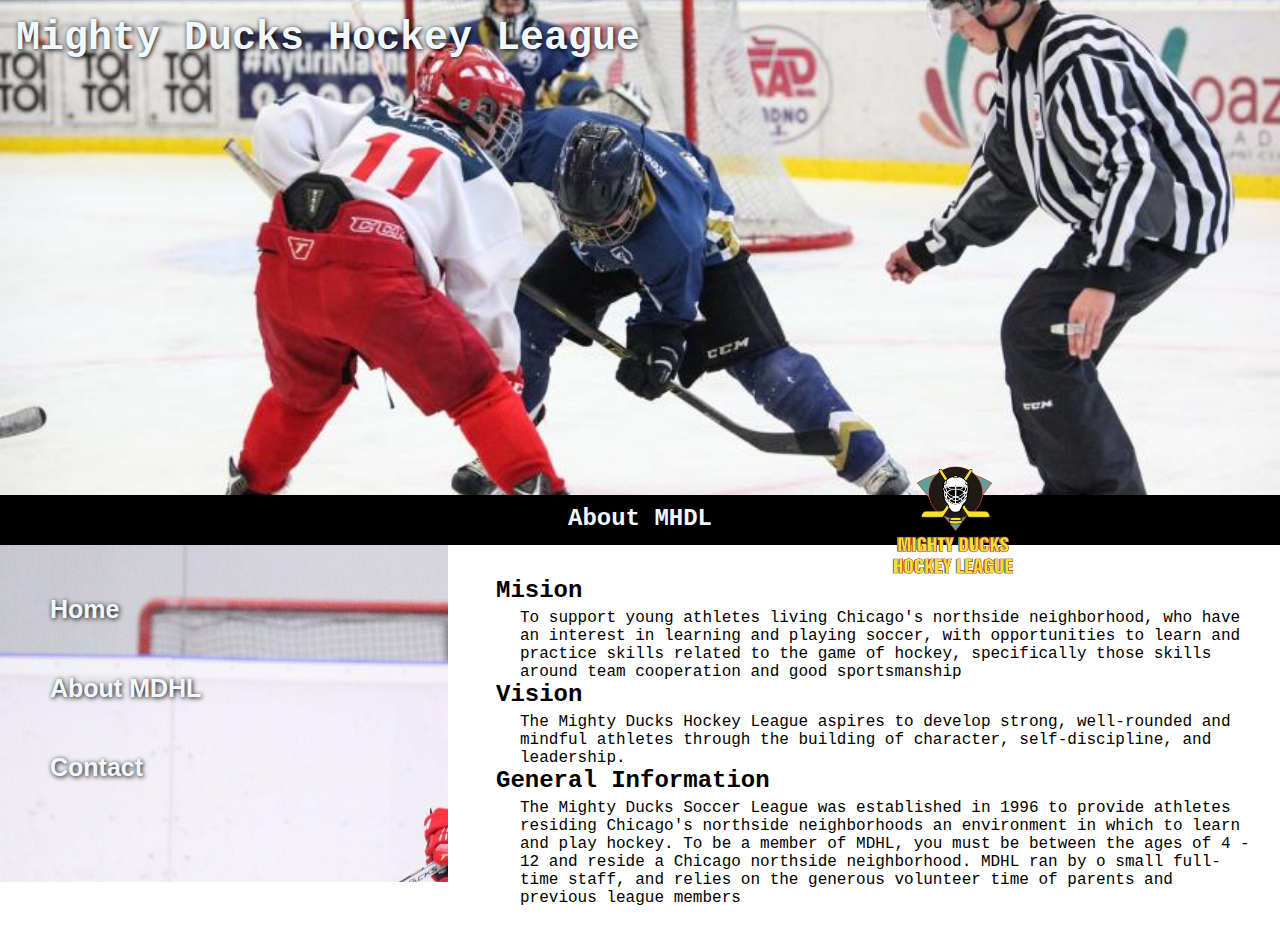
==== about.html @ 31602068 "Task 2 incorporación de estilo css" ====
<!DOCTYPE html>
<html lang="en">
  <head>
    <meta charset="UTF-8" />
    <meta http-equiv="X-UA-Compatible" content="IE=edge" />
    <meta name="viewport" content="width=device-width, initial-scale=1.0" />
    <title>Mighty Ducks Hockey League</title>
    <link rel="stylesheet" href="./style/style.css" />
  </head>
  <body>
    <header>
      <h1>Mighty Ducks Hockey League</h1>
      <img
        src="./assets/Logo_Mighty_ducks-01.png"
        alt="Logo de la liga de hockey de los mighty ducks"
        class="logo"
      />
    </header>
    <h2>About MHDL</h2>
    <nav class="nav-about">
      <a href="./index.html">Home</a>
      <a href="#">About MDHL</a>
      <a href="./contact.html">Contact</a>
    </nav>
    <main class="about-section">
      <article>
        <h2>Mision</h2>
        <p>
          To support young athletes living Chicago's northside neighborhood, who
          have an interest in learning and playing soccer, with opportunities to
          learn and practice skills related to the game of hockey, specifically
          those skills around team cooperation and good sportsmanship
        </p>
      </article>
      <article>
        <h2>Vision</h2>
        <p>
          The Mighty Ducks Hockey League aspires to develop strong, well-rounded
          and mindful athletes through the building of character,
          self-discipline, and leadership.
        </p>
      </article>
      <article>
        <h2>General Information</h2>
        <p>
          The Mighty Ducks Soccer League was established in 1996 to provide
          athletes residing Chicago's northside neighborhoods an environment in
          which to learn and play hockey. To be a member of MDHL, you must be
          between the ages of 4 - 12 and reside a Chicago northside
          neighborhood. MDHL ran by o small full-time staff, and relies on the
          generous volunteer time of parents and previous league members
        </p>
      </article>
    </main>
  </body>
</html>
---- style/style.css ----
* {
  margin: 0;
  padding: 0;
  box-sizing: border-box;
  font-family: "Courier New", Courier, monospace;
}
header {
  width: 100%;
  height: 55vh;
  background: url(../assets/design1_image1.jpg);
  background-size: cover;
  background-position:0 -150px;
  padding: 1rem;
}
header h1 {
  font-size: 40px;
  font-weight: bolder;
  color: aliceblue;
  text-shadow: black 1px 1px 5px;
}
.logo {
  height: 140px;
  width: 140px;
  position: absolute;
  top: 50vh;
  right: 20vw;
  
}

body > h2 {
  width: 100%;
  background-color: black;
  color: aliceblue;
  text-align: center;
  height: 50px;
  padding: 10px;
}

body > nav {
  padding: 50px;
  width: 35vw;
  background-repeat: no-repeat;
  background-size: cover;
  display: inline-block;
}
.nav-home {
  background: url(../assets/hockey_1.jpg);
}
.nav-about {
  background: url(../assets/hockey_2.jpg);
}
.nav-contact {
  background: url(../assets/hockey_3.jpg);
}

body > nav a {
  display: block;
  margin-bottom: 50px;
  text-decoration: none;
  font-family: "Gill Sans", "Gill Sans MT", Calibri, "Trebuchet MS", sans-serif;
  color: aliceblue;
  font-size: 25px;
  font-weight: bolder;
  text-shadow: black 1px 1px 5px;
  transition: all 1s;
}
nav a:hover {
  transform: scale(1.2);
  transition: all 1s;
}

main {
  display: inline-block;
  padding: 25px;
  width: 60vw;
}
main p {
  margin-top: 5px;
  padding-left: 1.5rem;
}

.contact-section {
  position: absolute;
  height: 200px;
}
.about-section {
  position: absolute;
  padding-top: 2rem;
  padding-left: 3rem;
  width: 65vw;
}
.home-section{
    position: absolute;
}
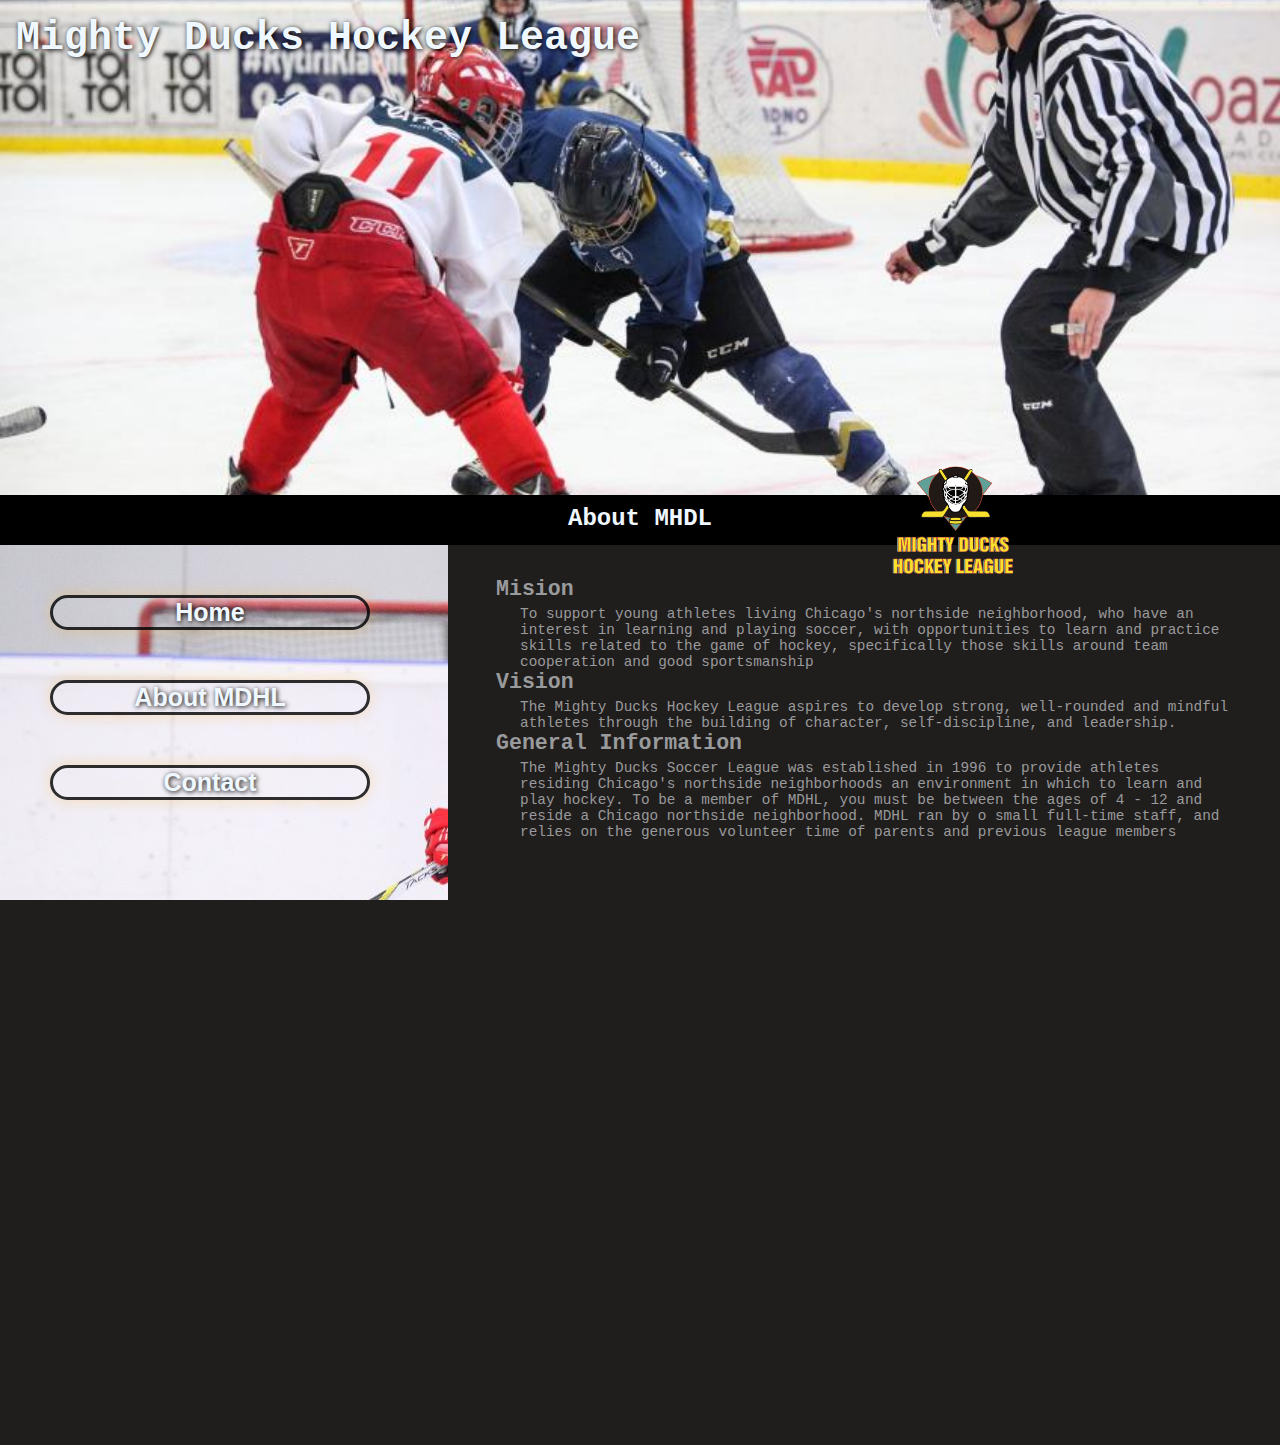
==== commit ec3f4713: "para entregar" ====
--- a/about.html
+++ b/about.html
@@ -17,40 +17,43 @@
       />
     </header>
     <h2>About MHDL</h2>
-    <nav class="nav-about">
-      <a href="./index.html">Home</a>
-      <a href="#">About MDHL</a>
-      <a href="./contact.html">Contact</a>
-    </nav>
-    <main class="about-section">
-      <article>
-        <h2>Mision</h2>
-        <p>
-          To support young athletes living Chicago's northside neighborhood, who
-          have an interest in learning and playing soccer, with opportunities to
-          learn and practice skills related to the game of hockey, specifically
-          those skills around team cooperation and good sportsmanship
-        </p>
-      </article>
-      <article>
-        <h2>Vision</h2>
-        <p>
-          The Mighty Ducks Hockey League aspires to develop strong, well-rounded
-          and mindful athletes through the building of character,
-          self-discipline, and leadership.
-        </p>
-      </article>
-      <article>
-        <h2>General Information</h2>
-        <p>
-          The Mighty Ducks Soccer League was established in 1996 to provide
-          athletes residing Chicago's northside neighborhoods an environment in
-          which to learn and play hockey. To be a member of MDHL, you must be
-          between the ages of 4 - 12 and reside a Chicago northside
-          neighborhood. MDHL ran by o small full-time staff, and relies on the
-          generous volunteer time of parents and previous league members
-        </p>
-      </article>
+    <main>
+      <nav class="nav-about">
+        <a href="./index.html">Home</a>
+        <a href="#" class="current">About MDHL</a>
+        <a href="./contact.html">Contact</a>
+      </nav>
+      <section class="about-section">
+        <article>
+          <h2>Mision</h2>
+          <p>
+            To support young athletes living Chicago's northside neighborhood,
+            who have an interest in learning and playing soccer, with
+            opportunities to learn and practice skills related to the game of
+            hockey, specifically those skills around team cooperation and good
+            sportsmanship
+          </p>
+        </article>
+        <article>
+          <h2>Vision</h2>
+          <p>
+            The Mighty Ducks Hockey League aspires to develop strong,
+            well-rounded and mindful athletes through the building of character,
+            self-discipline, and leadership.
+          </p>
+        </article>
+        <article>
+          <h2>General Information</h2>
+          <p>
+            The Mighty Ducks Soccer League was established in 1996 to provide
+            athletes residing Chicago's northside neighborhoods an environment
+            in which to learn and play hockey. To be a member of MDHL, you must
+            be between the ages of 4 - 12 and reside a Chicago northside
+            neighborhood. MDHL ran by o small full-time staff, and relies on the
+            generous volunteer time of parents and previous league members
+          </p>
+        </article>
+      </section>
     </main>
   </body>
 </html>
--- a/style/style.css
+++ b/style/style.css
@@ -4,12 +4,15 @@
   box-sizing: border-box;
   font-family: "Courier New", Courier, monospace;
 }
+body {
+  background-color: rgb(32, 29, 29);
+}
 header {
   width: 100%;
   height: 55vh;
   background: url(../assets/design1_image1.jpg);
   background-size: cover;
-  background-position:0 -150px;
+  background-position: 0 -150px;
   padding: 1rem;
 }
 header h1 {
@@ -24,7 +27,6 @@
   position: absolute;
   top: 50vh;
   right: 20vw;
-  
 }
 
 body > h2 {
@@ -36,7 +38,7 @@
   padding: 10px;
 }
 
-body > nav {
+nav {
   padding: 50px;
   width: 35vw;
   background-repeat: no-repeat;
@@ -53,28 +55,41 @@
   background: url(../assets/hockey_3.jpg);
 }
 
-body > nav a {
+body nav a {
   display: block;
   margin-bottom: 50px;
+  width: 20rem;
   text-decoration: none;
   font-family: "Gill Sans", "Gill Sans MT", Calibri, "Trebuchet MS", sans-serif;
   color: aliceblue;
   font-size: 25px;
   font-weight: bolder;
   text-shadow: black 1px 1px 5px;
-  transition: all 1s;
+  box-shadow: rgba(255, 166, 0, 0.265) 0px 0px 15px;
+  transition: transform 1s;
+  border-radius: 30px;
+  border: solid 3px rgba(0, 0, 0, 0.817);
+  text-align: center;
 }
-nav a:hover {
+nav a:hover,
+.current:hover {
   transform: scale(1.2);
-  transition: all 1s;
+  background-color: rgb(255, 191, 0);
+  box-shadow: rgb(255, 166, 0) 0px 0px 15px;
 }
-
-main {
+body {
+  width: 100vw;
   display: inline-block;
-  padding: 25px;
-  width: 60vw;
 }
-main p {
+section {
+  color: rgb(153, 154, 155);
+  display: inline-block;
+  vertical-align: top;
+  padding: 3rem;
+  height: 100%;
+  width: 60%;
+}
+section p {
   margin-top: 5px;
   padding-left: 1.5rem;
 }
@@ -83,12 +98,34 @@
   position: absolute;
   height: 200px;
 }
+.contact-section a{
+  color: rgb(70, 70, 252);
+}
 .about-section {
   position: absolute;
   padding-top: 2rem;
   padding-left: 3rem;
   width: 65vw;
+  font-size: 0.9rem;
 }
-.home-section{
-    position: absolute;
+.current {
+  transition: animation 2s;
+  transition: transform 1s;
+  animation: currentSection alternate-reverse infinite 2s;
 }
+
+@keyframes currentSection {
+  0% {
+  }
+  25% {
+    color: black;
+
+    text-shadow: white 1px 1px 15px;
+  }
+  50% {
+    color: orange;
+  }
+  100% {
+    color: aliceblue;
+  }
+}
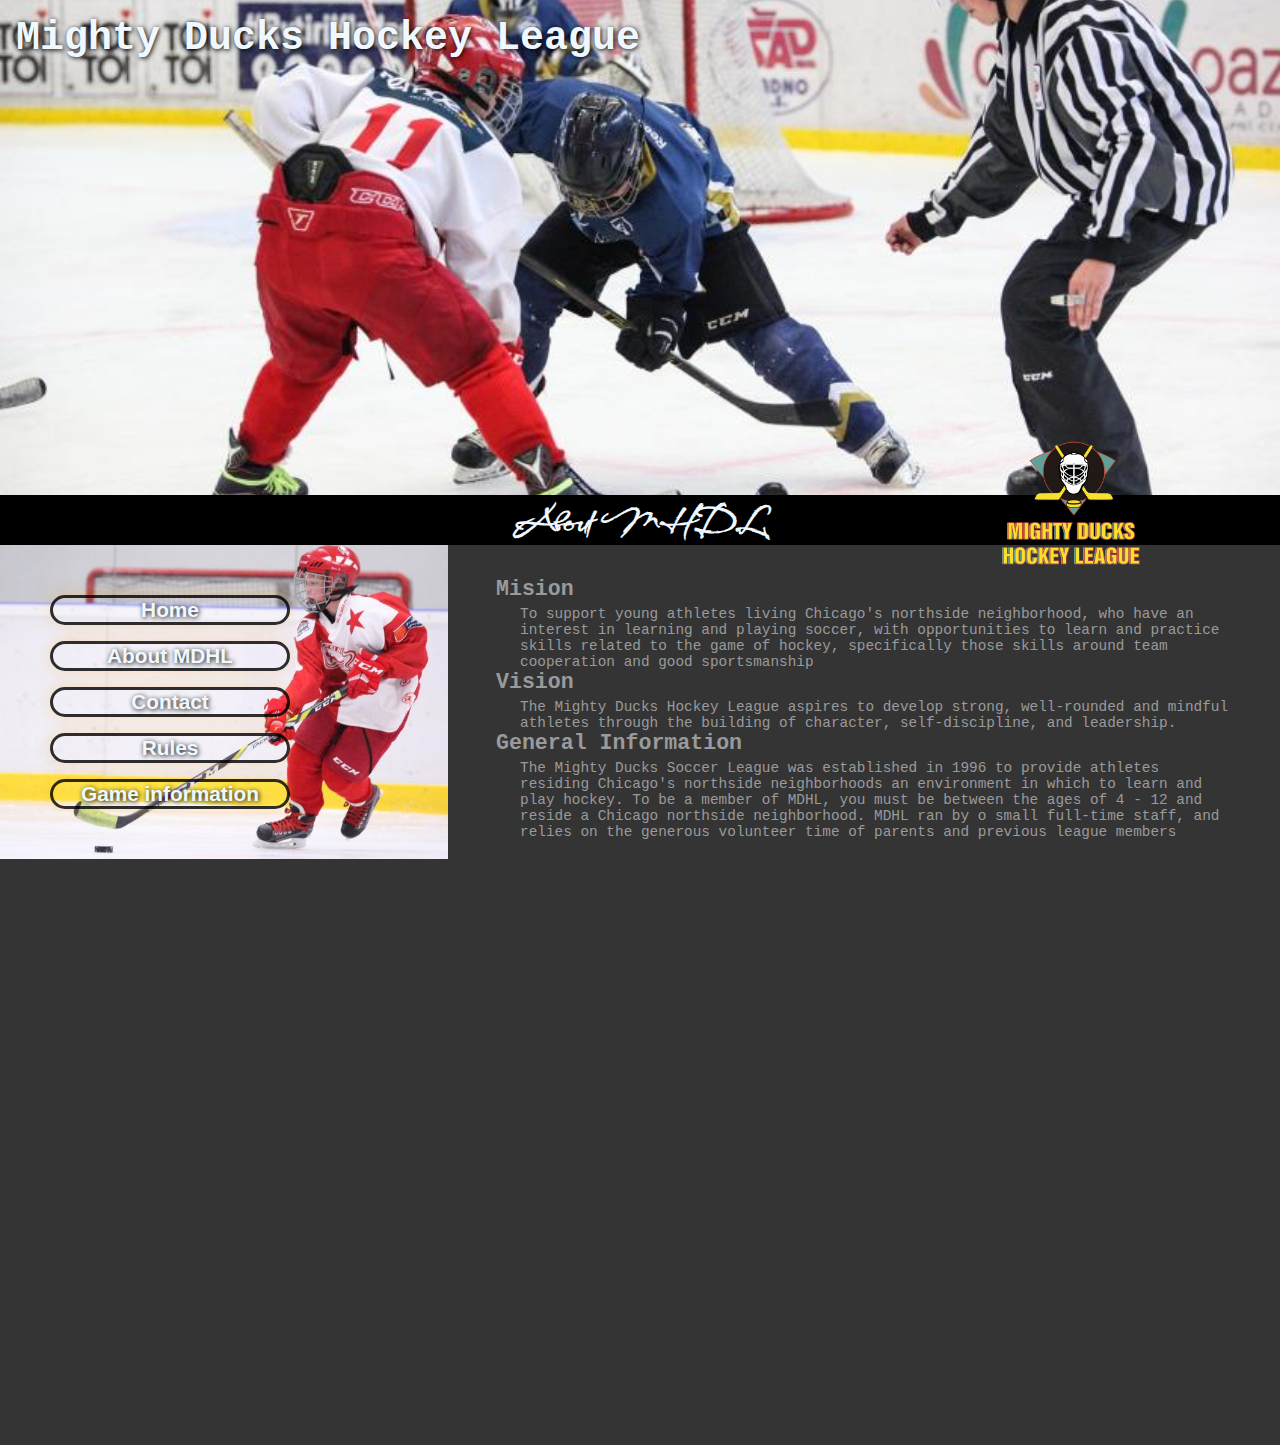
==== commit 9d99bb4f: "agregados bocetos de rules y game info" ====
--- a/about.html
+++ b/about.html
@@ -10,11 +10,13 @@
   <body>
     <header>
       <h1>Mighty Ducks Hockey League</h1>
-      <img
-        src="./assets/Logo_Mighty_ducks-01.png"
-        alt="Logo de la liga de hockey de los mighty ducks"
-        class="logo"
-      />
+      <a href="./index.html">
+        <img
+          src="./assets/Logo_Mighty_ducks-01.png"
+          alt="Logo de la liga de hockey de los mighty ducks"
+          class="logo"
+        />
+      </a>
     </header>
     <h2>About MHDL</h2>
     <main>
@@ -22,6 +24,8 @@
         <a href="./index.html">Home</a>
         <a href="#" class="current">About MDHL</a>
         <a href="./contact.html">Contact</a>
+        <a href="./rules.html">Rules</a>
+        <a href="./game-info.html">Game information</a>
       </nav>
       <section class="about-section">
         <article>
--- a/style/style.css
+++ b/style/style.css
@@ -1,3 +1,5 @@
+@import url("https://fonts.googleapis.com/css2?family=Babylonica&display=swap");
+
 * {
   margin: 0;
   padding: 0;
@@ -5,15 +7,16 @@
   font-family: "Courier New", Courier, monospace;
 }
 body {
-  background-color: rgb(32, 29, 29);
+  background-color: rgb(53, 52, 52);
 }
 header {
   width: 100%;
   height: 55vh;
   background: url(../assets/design1_image1.jpg);
   background-size: cover;
-  background-position: 0 -150px;
+  background-position: center;
   padding: 1rem;
+  background-repeat: no-repeat;
 }
 header h1 {
   font-size: 40px;
@@ -22,29 +25,22 @@
   text-shadow: black 1px 1px 5px;
 }
 .logo {
-  height: 140px;
-  width: 140px;
+  height: 10rem;
+  width: 10rem;
   position: absolute;
-  top: 50vh;
-  right: 20vw;
+  top: 47vh;
+  right: 10vw;
 }
 
 body > h2 {
-  width: 100%;
+  font-family: "Babylonica", cursive;
+  font-size: 2.5rem;
   background-color: black;
   color: aliceblue;
   text-align: center;
   height: 50px;
-  padding: 10px;
 }
 
-nav {
-  padding: 50px;
-  width: 35vw;
-  background-repeat: no-repeat;
-  background-size: cover;
-  display: inline-block;
-}
 .nav-home {
   background: url(../assets/hockey_1.jpg);
 }
@@ -54,15 +50,29 @@
 .nav-contact {
   background: url(../assets/hockey_3.jpg);
 }
+.nav-home,
+.nav-about,
+.nav-contact {
+  background-repeat: no-repeat;
+  background-size: cover;
+  background-position: center;
+}
+nav {
+  padding: 50px;
+  width: 35vw;
+  display: inline-flex;
+  flex-direction: column;
+  flex-wrap: wrap;
+  gap: 1rem;
+}
 
 body nav a {
-  display: block;
-  margin-bottom: 50px;
-  width: 20rem;
+  min-width: 12rem;
+  max-width: 15rem;
   text-decoration: none;
   font-family: "Gill Sans", "Gill Sans MT", Calibri, "Trebuchet MS", sans-serif;
   color: aliceblue;
-  font-size: 25px;
+  font-size: 1.3rem;
   font-weight: bolder;
   text-shadow: black 1px 1px 5px;
   box-shadow: rgba(255, 166, 0, 0.265) 0px 0px 15px;
@@ -79,7 +89,6 @@
 }
 body {
   width: 100vw;
-  display: inline-block;
 }
 section {
   color: rgb(153, 154, 155);
@@ -98,8 +107,8 @@
   position: absolute;
   height: 200px;
 }
-.contact-section a{
-  color: rgb(70, 70, 252);
+.contact-section a {
+  color: rgb(109, 109, 248);
 }
 .about-section {
   position: absolute;
@@ -112,6 +121,11 @@
   transition: animation 2s;
   transition: transform 1s;
   animation: currentSection alternate-reverse infinite 2s;
+}
+
+.rules-section > h3,
+.rules-section > h2 {
+  text-align: center;
 }
 
 @keyframes currentSection {
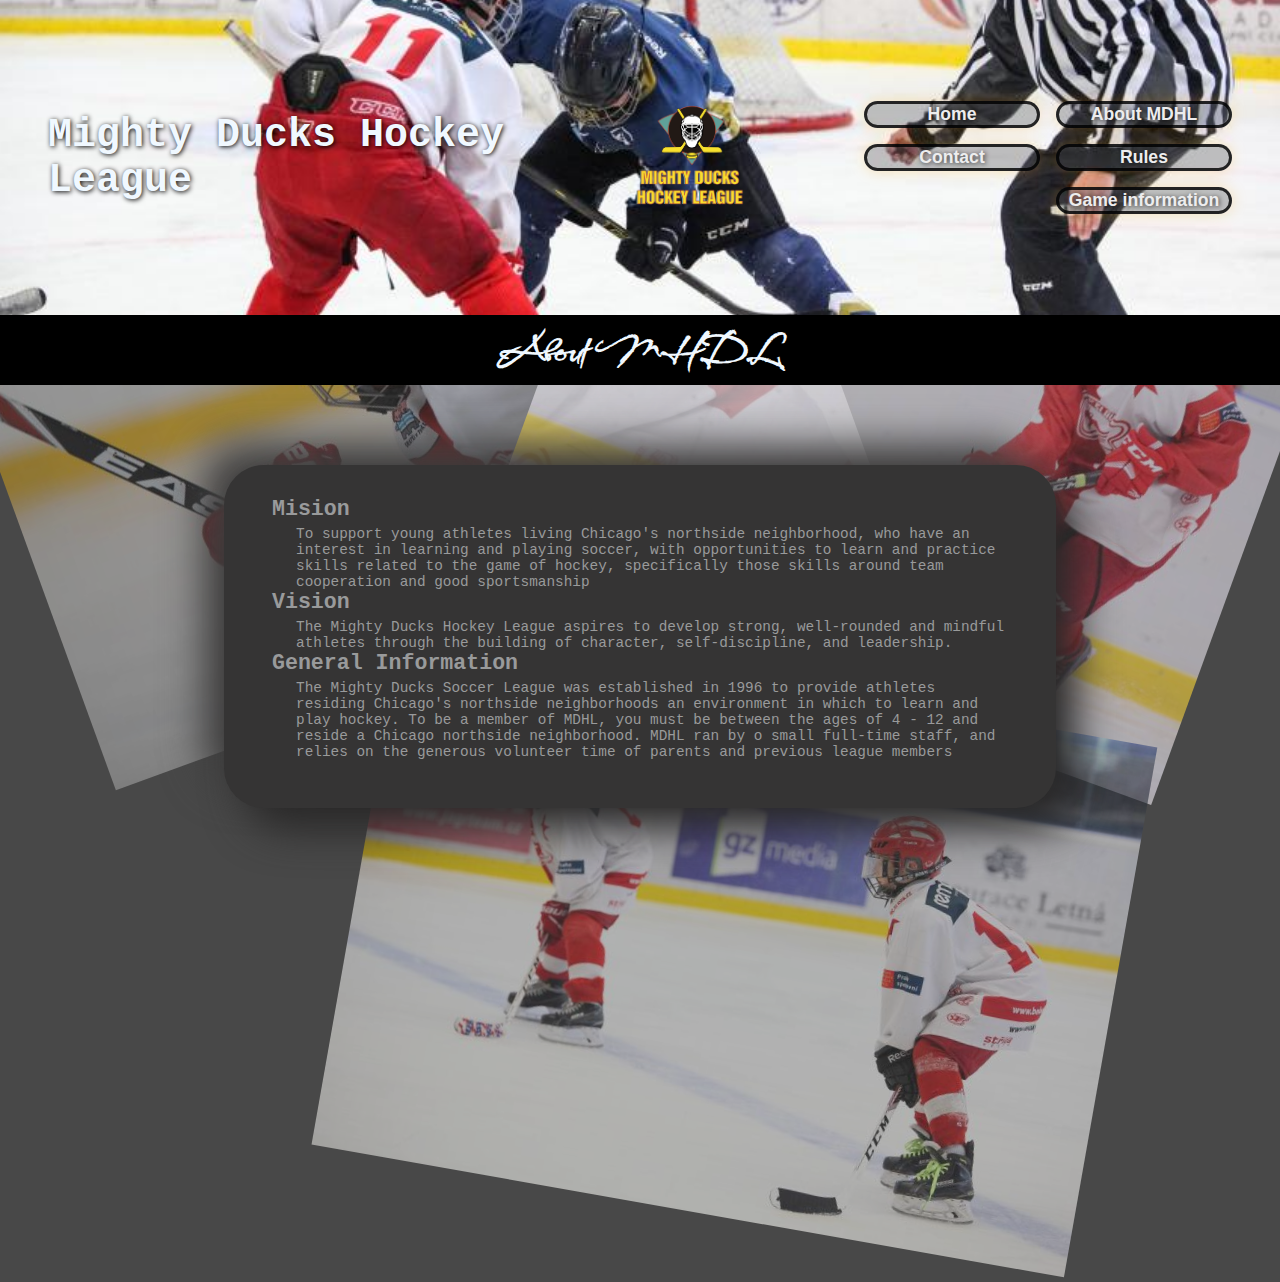
==== commit 41add019: "agregado section rules" ====
--- a/about.html
+++ b/about.html
@@ -1,63 +1,65 @@
 <!DOCTYPE html>
 <html lang="en">
-  <head>
-    <meta charset="UTF-8" />
-    <meta http-equiv="X-UA-Compatible" content="IE=edge" />
-    <meta name="viewport" content="width=device-width, initial-scale=1.0" />
-    <title>Mighty Ducks Hockey League</title>
-    <link rel="stylesheet" href="./style/style.css" />
-  </head>
-  <body>
-    <header>
-      <h1>Mighty Ducks Hockey League</h1>
-      <a href="./index.html">
-        <img
-          src="./assets/Logo_Mighty_ducks-01.png"
-          alt="Logo de la liga de hockey de los mighty ducks"
-          class="logo"
-        />
-      </a>
-    </header>
-    <h2>About MHDL</h2>
-    <main>
-      <nav class="nav-about">
-        <a href="./index.html">Home</a>
-        <a href="#" class="current">About MDHL</a>
-        <a href="./contact.html">Contact</a>
-        <a href="./rules.html">Rules</a>
-        <a href="./game-info.html">Game information</a>
-      </nav>
-      <section class="about-section">
-        <article>
-          <h2>Mision</h2>
-          <p>
-            To support young athletes living Chicago's northside neighborhood,
-            who have an interest in learning and playing soccer, with
-            opportunities to learn and practice skills related to the game of
-            hockey, specifically those skills around team cooperation and good
-            sportsmanship
-          </p>
-        </article>
-        <article>
-          <h2>Vision</h2>
-          <p>
-            The Mighty Ducks Hockey League aspires to develop strong,
-            well-rounded and mindful athletes through the building of character,
-            self-discipline, and leadership.
-          </p>
-        </article>
-        <article>
-          <h2>General Information</h2>
-          <p>
-            The Mighty Ducks Soccer League was established in 1996 to provide
-            athletes residing Chicago's northside neighborhoods an environment
-            in which to learn and play hockey. To be a member of MDHL, you must
-            be between the ages of 4 - 12 and reside a Chicago northside
-            neighborhood. MDHL ran by o small full-time staff, and relies on the
-            generous volunteer time of parents and previous league members
-          </p>
-        </article>
-      </section>
-    </main>
-  </body>
-</html>
+
+<head>
+  <meta charset="UTF-8" />
+  <meta http-equiv="X-UA-Compatible" content="IE=edge" />
+  <meta name="viewport" content="width=device-width, initial-scale=1.0" />
+  <title>Mighty Ducks Hockey League</title>
+  <link rel="stylesheet" href="./style/style.css" />
+</head>
+
+<body>
+  <header>
+    <h1>Mighty Ducks Hockey League</h1>
+    <a href="./index.html">
+      <img src="./assets/Logo_Mighty_ducks-01.png" alt="Logo de la liga de hockey de los mighty ducks" class="logo">
+    </a>
+    <nav class="nav-home">
+      <a href="./index.html">Home</a>
+      <a href="#" class="current">About MDHL</a>
+      <a href="./contact.html">Contact</a>
+      <a href="./rules.html">Rules</a>
+      <a href="./game-info.html">Game information</a>
+    </nav>
+  </header>
+  <main>
+    <h2 class="sectionTitle">About MHDL</h2>
+    <div class="decorator1"><img src="./assets/hockey_1.jpg" alt=""></div>
+    <div class="decorator2"><img src="./assets/hockey_2.jpg" alt=""></div>
+    <div class="decorator3"><img src="./assets/hockey_3.jpg" alt=""></div>
+    <section class="about">
+      <article>
+        <h2>Mision</h2>
+        <p>
+          To support young athletes living Chicago's northside neighborhood,
+          who have an interest in learning and playing soccer, with
+          opportunities to learn and practice skills related to the game of
+          hockey, specifically those skills around team cooperation and good
+          sportsmanship
+        </p>
+      </article>
+      <article>
+        <h2>Vision</h2>
+        <p>
+          The Mighty Ducks Hockey League aspires to develop strong,
+          well-rounded and mindful athletes through the building of character,
+          self-discipline, and leadership.
+        </p>
+      </article>
+      <article>
+        <h2>General Information</h2>
+        <p>
+          The Mighty Ducks Soccer League was established in 1996 to provide
+          athletes residing Chicago's northside neighborhoods an environment
+          in which to learn and play hockey. To be a member of MDHL, you must
+          be between the ages of 4 - 12 and reside a Chicago northside
+          neighborhood. MDHL ran by o small full-time staff, and relies on the
+          generous volunteer time of parents and previous league members
+        </p>
+      </article>
+    </section>
+  </main>
+</body>
+
+</html>--- a/style/style.css
+++ b/style/style.css
@@ -7,74 +7,71 @@
   font-family: "Courier New", Courier, monospace;
 }
 body {
-  background-color: rgb(53, 52, 52);
+  background-color: rgb(72, 72, 72);
 }
 header {
   width: 100%;
-  height: 55vh;
+  height: 15vh;
   background: url(../assets/design1_image1.jpg);
   background-size: cover;
+  background-position: bottom;
+  padding: 1rem 3rem;
+  background-repeat: no-repeat;
+  transition: all 1s;
+  display: flex;
+  justify-content: space-between;
+  align-items: center;
+  gap: 1rem;
+  animation: banner 5s infinite alternate-reverse ease-in-out;
+}
+header:hover {
+  height: 35vh;
   background-position: center;
-  padding: 1rem;
-  background-repeat: no-repeat;
-}
+  align-items: center;
+  transition: all 1s;
+}
+
+.logo {
+  height: 8rem;
+}
+
 header h1 {
   font-size: 40px;
   font-weight: bolder;
   color: aliceblue;
   text-shadow: black 1px 1px 5px;
 }
-.logo {
-  height: 10rem;
-  width: 10rem;
-  position: absolute;
-  top: 47vh;
-  right: 10vw;
-}
-
-body > h2 {
+
+.sectionTitle {
   font-family: "Babylonica", cursive;
-  font-size: 2.5rem;
+  font-size: 2.8rem;
   background-color: black;
   color: aliceblue;
-  text-align: center;
-  height: 50px;
-}
-
-.nav-home {
-  background: url(../assets/hockey_1.jpg);
-}
-.nav-about {
-  background: url(../assets/hockey_2.jpg);
-}
-.nav-contact {
-  background: url(../assets/hockey_3.jpg);
-}
-.nav-home,
-.nav-about,
-.nav-contact {
-  background-repeat: no-repeat;
-  background-size: cover;
-  background-position: center;
-}
+  display: flex;
+  justify-content: center;
+  align-items: center;
+  height: 70px;
+  margin-bottom: 5rem;
+}
+
 nav {
-  padding: 50px;
-  width: 35vw;
-  display: inline-flex;
-  flex-direction: column;
+  width: 40vw;
+  display: flex;
   flex-wrap: wrap;
   gap: 1rem;
-}
-
-body nav a {
-  min-width: 12rem;
-  max-width: 15rem;
+  justify-content: flex-end;
+}
+
+nav a {
+  min-width: 11rem;
+  max-width: 13rem;
   text-decoration: none;
   font-family: "Gill Sans", "Gill Sans MT", Calibri, "Trebuchet MS", sans-serif;
-  color: aliceblue;
-  font-size: 1.3rem;
+  color: rgb(237, 237, 238);
+  background-color: #53535358;
+  font-size: 1.1rem;
   font-weight: bolder;
-  text-shadow: black 1px 1px 5px;
+  text-shadow: rgba(0, 0, 0, 0.765) 1px 1px 5px;
   box-shadow: rgba(255, 166, 0, 0.265) 0px 0px 15px;
   transition: transform 1s;
   border-radius: 30px;
@@ -90,28 +87,33 @@
 body {
   width: 100vw;
 }
+
 section {
   color: rgb(153, 154, 155);
-  display: inline-block;
-  vertical-align: top;
+  width: 50vw;
+  display: flex;
   padding: 3rem;
-  height: 100%;
-  width: 60%;
-}
+  flex-direction: column;
+  margin: 0 auto;
+  border-radius: 40px;
+  background: #353434;
+  box-shadow: 21px 21px 42px #292828, -21px -21px 42px #414040;
+}
+
 section p {
   margin-top: 5px;
   padding-left: 1.5rem;
 }
 
-.contact-section {
-  position: absolute;
-  height: 200px;
-}
-.contact-section a {
+.contact {
+  display: flex;
+  justify-content: center;
+  align-items: center;
+}
+.contact a {
   color: rgb(109, 109, 248);
 }
-.about-section {
-  position: absolute;
+.about {
   padding-top: 2rem;
   padding-left: 3rem;
   width: 65vw;
@@ -123,9 +125,61 @@
   animation: currentSection alternate-reverse infinite 2s;
 }
 
-.rules-section > h3,
-.rules-section > h2 {
+.sectionTitleContainer {
   text-align: center;
+}
+.rules h2,
+.rules h3 {
+  color: rgba(185, 186, 187, 0.941);
+  margin: 0.5rem 0;
+}
+
+.rules ul {
+  margin-top: 2rem;
+  display: flex;
+  flex-direction: column;
+  gap: 2rem;
+}
+.rules ul li {
+  display: flex;
+  flex-direction: column;
+  gap: 2rem;
+}
+#lastLi {
+  display: list-item !important;
+  margin-left: 2rem;
+  list-style-type:circle;
+}
+
+.fieldsList {
+  list-style-type: lower-alpha;
+  margin-left: 3rem;
+}
+
+.decorator1,
+.decorator2,
+.decorator3 {
+  position: absolute;
+  opacity: 0.6;
+  transition: all 2s;
+  transform: rotate(360deg);
+}
+.decorator1 {
+  rotate: -20deg;
+  top: 8rem;
+  z-index: -3;
+}
+.decorator2 {
+  rotate: 20deg;
+  right: 1rem;
+  top: 10rem;
+  z-index: -2;
+}
+.decorator3 {
+  rotate: 10deg;
+  left: 22rem;
+  bottom: -20rem;
+  z-index: -1;
 }
 
 @keyframes currentSection {
@@ -143,3 +197,11 @@
     color: aliceblue;
   }
 }
+@keyframes banner {
+  0% {
+    background-position: top;
+  }
+  100% {
+    background-position: bottom;
+  }
+}
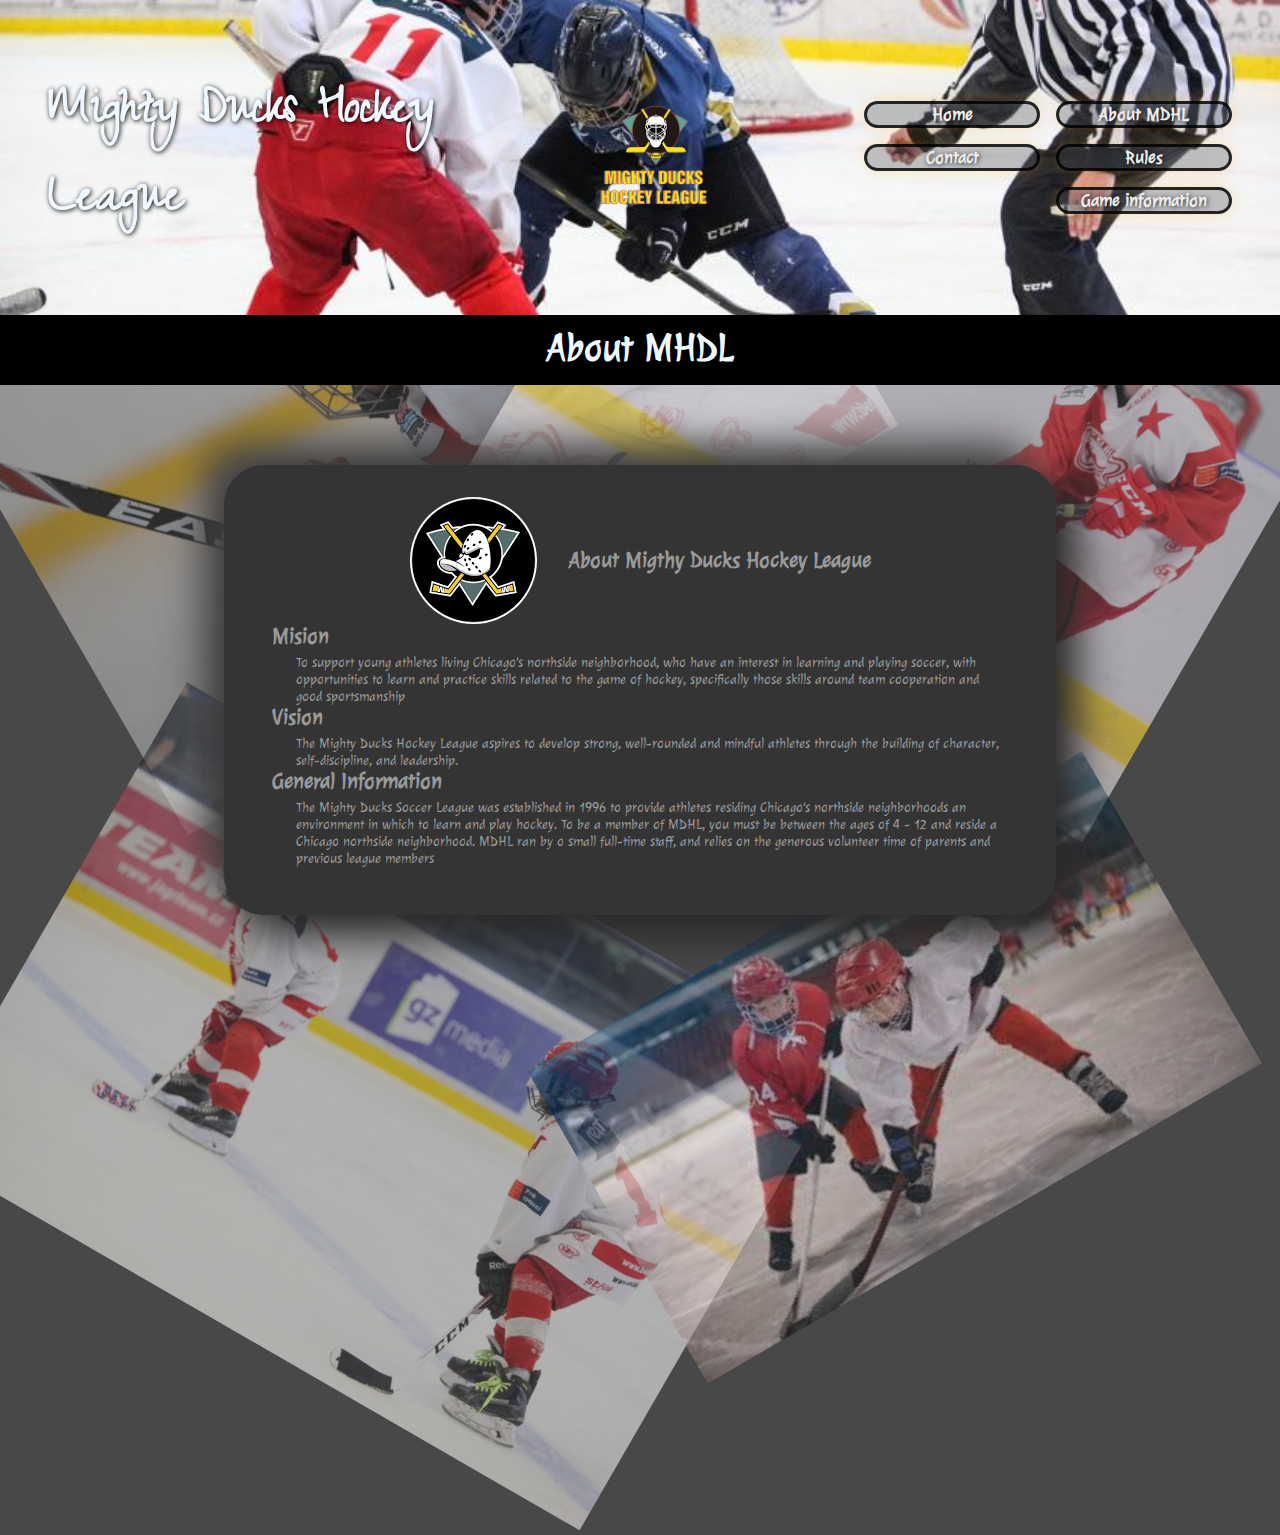
==== commit 081f08cd: "completada seccion de game info" ====
--- a/about.html
+++ b/about.html
@@ -2,11 +2,11 @@
 <html lang="en">
 
 <head>
-  <meta charset="UTF-8" />
-  <meta http-equiv="X-UA-Compatible" content="IE=edge" />
-  <meta name="viewport" content="width=device-width, initial-scale=1.0" />
+  <meta charset="UTF-8">
+  <meta http-equiv="X-UA-Compatible" content="IE=edge">
+  <meta name="viewport" content="width=device-width, initial-scale=1.0">
   <title>Mighty Ducks Hockey League</title>
-  <link rel="stylesheet" href="./style/style.css" />
+  <link rel="stylesheet" href="./style/style.css">
 </head>
 
 <body>
@@ -28,7 +28,9 @@
     <div class="decorator1"><img src="./assets/hockey_1.jpg" alt=""></div>
     <div class="decorator2"><img src="./assets/hockey_2.jpg" alt=""></div>
     <div class="decorator3"><img src="./assets/hockey_3.jpg" alt=""></div>
+    <div class="decorator4"><img src="./assets/hockey_4.jpg" alt=""></div>
     <section class="about">
+      <h2><img src="./assets/mdhl_icon.png" alt="">About Migthy Ducks Hockey League</h2>
       <article>
         <h2>Mision</h2>
         <p>
--- a/style/style.css
+++ b/style/style.css
@@ -1,16 +1,19 @@
-@import url("https://fonts.googleapis.com/css2?family=Babylonica&display=swap");
+@import url("https://fonts.googleapis.com/css2?family=Julee&display=swap");
+@import url("https://fonts.googleapis.com/css2?family=Zeyada&display=swap");
 
 * {
   margin: 0;
   padding: 0;
   box-sizing: border-box;
-  font-family: "Courier New", Courier, monospace;
+  font-family: "Julee", cursive;
 }
 body {
+  width: 100vw;
   background-color: rgb(72, 72, 72);
+  overflow-x: hidden;
 }
 header {
-  width: 100%;
+  width: 100vw;
   height: 15vh;
   background: url(../assets/design1_image1.jpg);
   background-size: cover;
@@ -36,22 +39,24 @@
 }
 
 header h1 {
-  font-size: 40px;
+  font-family: "zeyada", cursive;
+  font-size: 3.5rem;
   font-weight: bolder;
   color: aliceblue;
   text-shadow: black 1px 1px 5px;
 }
 
 .sectionTitle {
-  font-family: "Babylonica", cursive;
-  font-size: 2.8rem;
+  font-family: "Julee", cursive;
+  font-size: 2.4rem;
   background-color: black;
   color: aliceblue;
-  display: flex;
-  justify-content: center;
-  align-items: center;
+  text-align: center;
+  top: 7.5rem;
+  width: 100vw;
   height: 70px;
   margin-bottom: 5rem;
+  padding: .7rem 0;
 }
 
 nav {
@@ -66,7 +71,7 @@
   min-width: 11rem;
   max-width: 13rem;
   text-decoration: none;
-  font-family: "Gill Sans", "Gill Sans MT", Calibri, "Trebuchet MS", sans-serif;
+  font-family: "Julee", cursive;
   color: rgb(237, 237, 238);
   background-color: #53535358;
   font-size: 1.1rem;
@@ -109,6 +114,7 @@
   display: flex;
   justify-content: center;
   align-items: center;
+  gap: 1rem;
 }
 .contact a {
   color: rgb(109, 109, 248);
@@ -119,6 +125,15 @@
   width: 65vw;
   font-size: 0.9rem;
 }
+.about>H2{
+  display: flex;
+  justify-content: center;
+  align-items: center;
+  gap: 2rem;
+}
+.about>h2>img{
+  border-radius: 100%;
+}
 .current {
   transition: animation 2s;
   transition: transform 1s;
@@ -128,6 +143,14 @@
 .sectionTitleContainer {
   text-align: center;
 }
+.infoTitleContainer h2 {
+  text-align: right;
+  margin-bottom: 1rem;
+}
+.infoTitleContainer p{
+  text-decoration:underline;
+}
+
 .rules h2,
 .rules h3 {
   color: rgba(185, 186, 187, 0.941);
@@ -148,7 +171,7 @@
 #lastLi {
   display: list-item !important;
   margin-left: 2rem;
-  list-style-type:circle;
+  list-style-type: circle;
 }
 
 .fieldsList {
@@ -156,32 +179,75 @@
   margin-left: 3rem;
 }
 
+.gameInfo table {
+  margin-top: 2rem;
+  border-collapse: separate;
+  border-spacing: 0.4rem;
+}
+.infoContainer {
+  border-top: #4c4b4b solid 1px;
+  margin-top: 2rem;
+  padding-top: 1rem;
+  display: flex;
+  flex-direction: column;
+  gap: 1rem;
+}
+.infoContainer .referToContainer {
+  display: flex;
+  justify-content: space-between;
+}
 .decorator1,
 .decorator2,
-.decorator3 {
+.decorator3,
+.decorator4 {
+  display: inline;
   position: absolute;
   opacity: 0.6;
   transition: all 2s;
   transform: rotate(360deg);
 }
 .decorator1 {
-  rotate: -20deg;
+  rotate: -30deg;
   top: 8rem;
   z-index: -3;
+  animation: infiRoundDiagB 30s infinite ease-in-out;
 }
 .decorator2 {
-  rotate: 20deg;
+  rotate: 30deg;
   right: 1rem;
   top: 10rem;
   z-index: -2;
+  animation: infiRoundDiagA 30s infinite ease-in-out;
 }
 .decorator3 {
-  rotate: 10deg;
-  left: 22rem;
-  bottom: -20rem;
+  rotate: 30deg;
+  bottom: -30rem;
   z-index: -1;
-}
-
+  animation: infiRoundDiagA 30s infinite ease-in-out;
+}
+.decorator4 {
+  rotate: -30deg;
+  bottom: -22rem;
+  z-index: -1;
+  right: 4rem;
+  animation: infiRoundDiagB 30s infinite ease-in-out;
+}
+.decorator4 img {
+  width: 40rem;
+}
+
+footer {
+  position: fixed;
+  bottom: 0;
+  background-color: #141414;
+  text-align: center;
+  width: 100vw;
+  padding: .5rem;
+  opacity: .9;
+}
+footer p {
+  color: rgba(240, 248, 255, 0.922);
+}
 @keyframes currentSection {
   0% {
   }
@@ -205,3 +271,33 @@
     background-position: bottom;
   }
 }
+
+@keyframes infiRoundDiagA {
+  0% {
+    transform: rotate(180deg);
+  }
+  20% {
+    transform: rotate(360deg);
+  }
+  40% {
+    transform: rotate(0);
+  }
+  100% {
+    transform: rotate(0);
+  }
+}
+
+@keyframes infiRoundDiagB {
+  0% {
+    transform: rotate(-180deg);
+  }
+  20% {
+    transform: rotate(-360deg);
+  }
+  40% {
+    transform: rotate(0);
+  }
+  100% {
+    transform: rotate(0);
+  }
+}
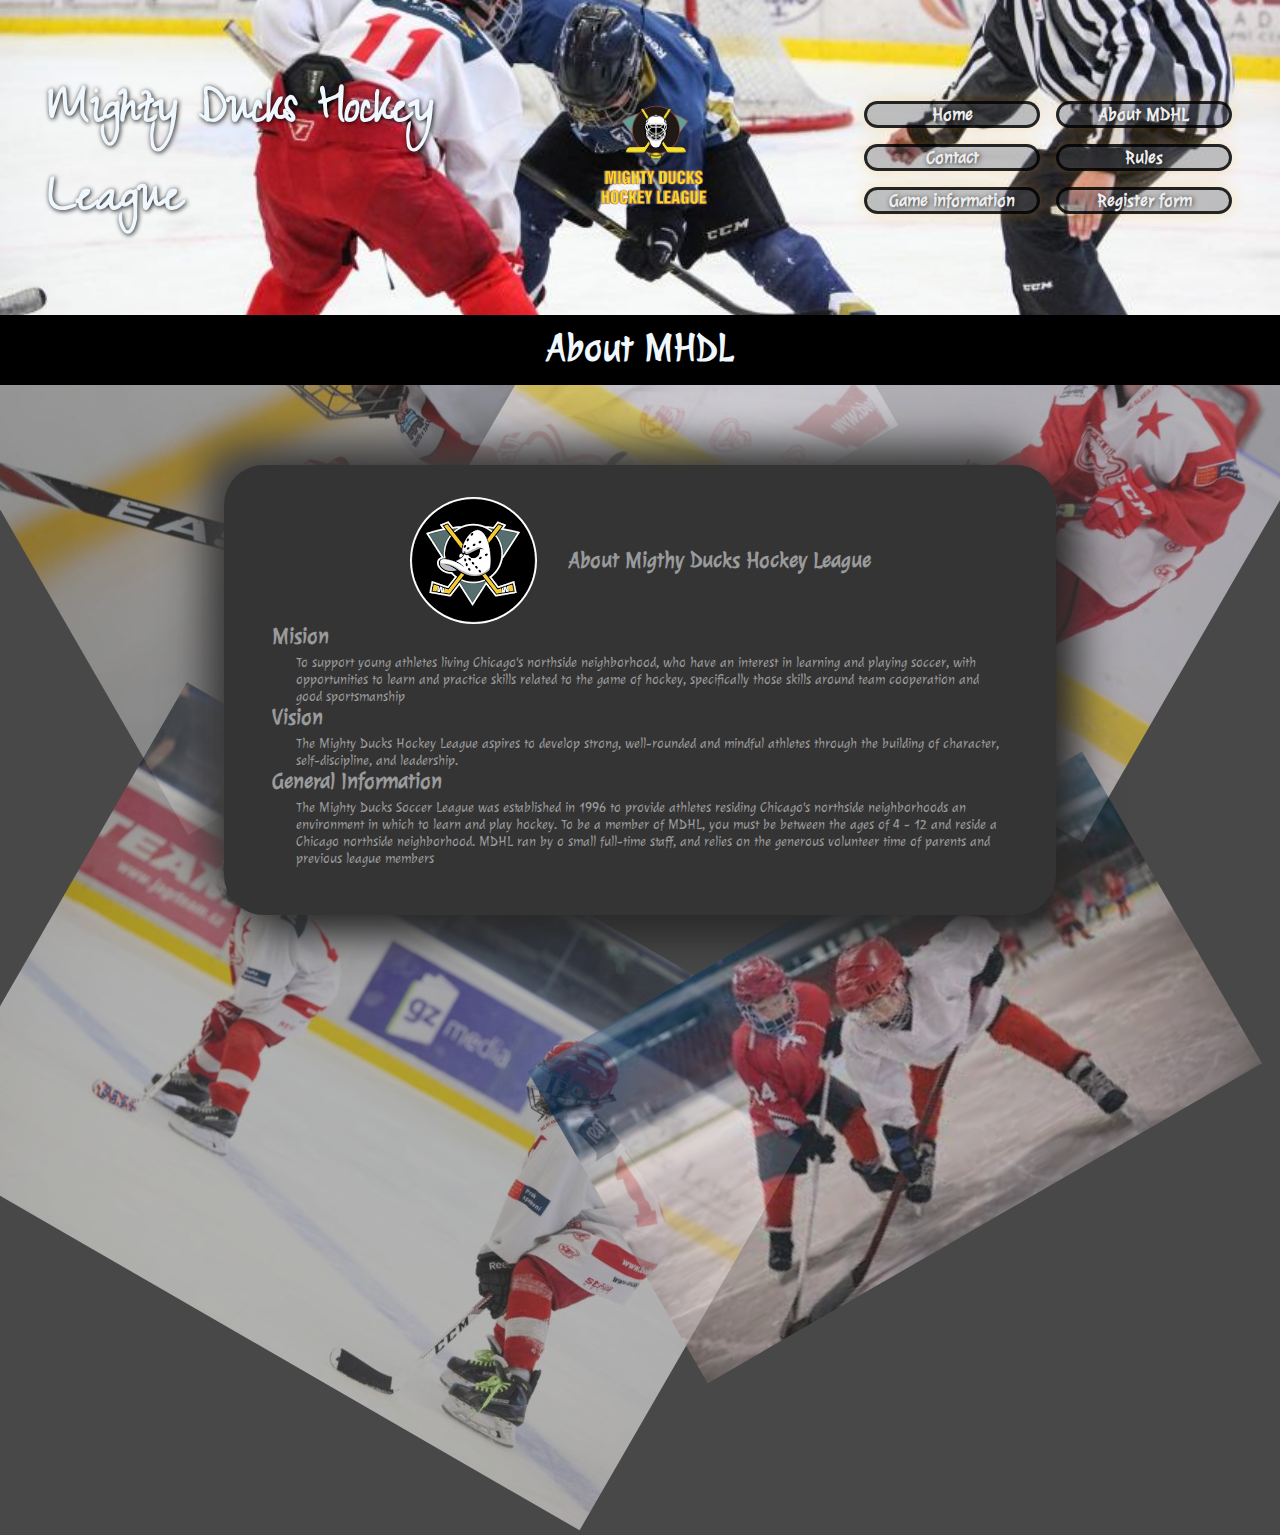
==== commit abc52e6d: "retoques y secciones agregadas" ====
--- a/about.html
+++ b/about.html
@@ -21,6 +21,7 @@
       <a href="./contact.html">Contact</a>
       <a href="./rules.html">Rules</a>
       <a href="./game-info.html">Game information</a>
+      <a href="./registrationForm.html">Register form</a>
     </nav>
   </header>
   <main>
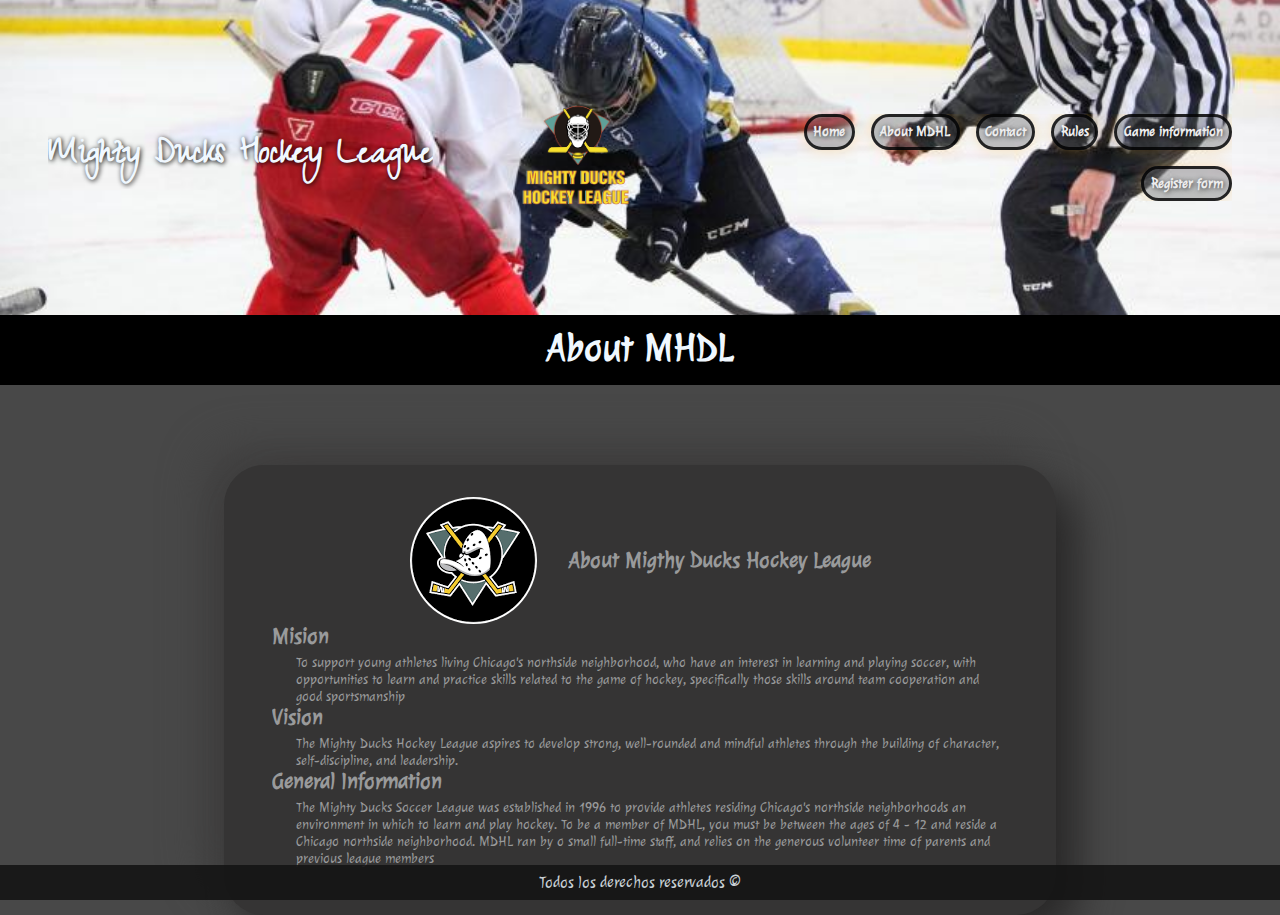
==== commit 87382639: "ultimos retoques" ====
--- a/about.html
+++ b/about.html
@@ -26,10 +26,6 @@
   </header>
   <main>
     <h2 class="sectionTitle">About MHDL</h2>
-    <div class="decorator1"><img src="./assets/hockey_1.jpg" alt=""></div>
-    <div class="decorator2"><img src="./assets/hockey_2.jpg" alt=""></div>
-    <div class="decorator3"><img src="./assets/hockey_3.jpg" alt=""></div>
-    <div class="decorator4"><img src="./assets/hockey_4.jpg" alt=""></div>
     <section class="about">
       <h2><img src="./assets/mdhl_icon.png" alt="">About Migthy Ducks Hockey League</h2>
       <article>
@@ -63,6 +59,9 @@
       </article>
     </section>
   </main>
+  <footer>
+    <p>Todos los derechos reservados &copy;</p>
+  </footer>
 </body>
 
 </html>--- a/style/style.css
+++ b/style/style.css
@@ -6,12 +6,14 @@
   padding: 0;
   box-sizing: border-box;
   font-family: "Julee", cursive;
+  overflow-x: hidden;
 }
 body {
   width: 100vw;
   background-color: rgb(72, 72, 72);
   overflow-x: hidden;
 }
+/* Encabezado */
 header {
   width: 100vw;
   height: 15vh;
@@ -46,19 +48,6 @@
   text-shadow: black 1px 1px 5px;
 }
 
-.sectionTitle {
-  font-family: "Julee", cursive;
-  font-size: 2.4rem;
-  background-color: black;
-  color: aliceblue;
-  text-align: center;
-  top: 7.5rem;
-  width: 100vw;
-  height: 70px;
-  margin-bottom: 5rem;
-  padding: .7rem 0;
-}
-
 nav {
   width: 40vw;
   display: flex;
@@ -68,7 +57,6 @@
 }
 
 nav a {
-  min-width: 11rem;
   max-width: 13rem;
   text-decoration: none;
   font-family: "Julee", cursive;
@@ -89,10 +77,24 @@
   background-color: rgb(255, 191, 0);
   box-shadow: rgb(255, 166, 0) 0px 0px 15px;
 }
+
+/* grales retoques */
 body {
+  animation: fondo 60s infinite alternate-reverse ease-in;
+}
+
+.sectionTitle {
+  font-family: "Julee", cursive;
+  font-size: 2.4rem;
+  background-color: black;
+  color: aliceblue;
+  text-align: center;
+  top: 7.5rem;
   width: 100vw;
-}
-
+  height: 70px;
+  margin-bottom: 5rem;
+  padding: 0.7rem 0;
+}
 section {
   color: rgb(153, 154, 155);
   width: 50vw;
@@ -110,28 +112,52 @@
   padding-left: 1.5rem;
 }
 
+.registerForm,
+.rules,
+.gameInfo,
+.home {
+  width: 70vw;
+  margin-bottom: 5rem;
+}
+
+/* Sección de contacto */
 .contact {
   display: flex;
-  justify-content: center;
+  flex-direction: row;
+  justify-content: space-around;
   align-items: center;
-  gap: 1rem;
+  text-shadow: rgba(174, 174, 174, 0.79) 3px 0px 5px;
 }
 .contact a {
   color: rgb(109, 109, 248);
-}
+  
+}
+
+.contactImgContainer{
+  padding: 1.5rem;
+}
+
+.contactImgContainer img{
+  min-width: 4rem;
+  max-width: 9rem;
+  width: 8vw;
+  animation: send 3s infinite ease-in-out;
+}
+
+/* Sección de about */
 .about {
   padding-top: 2rem;
   padding-left: 3rem;
   width: 65vw;
   font-size: 0.9rem;
 }
-.about>H2{
+.about > H2 {
   display: flex;
   justify-content: center;
   align-items: center;
   gap: 2rem;
 }
-.about>h2>img{
+.about > h2 > img {
   border-radius: 100%;
 }
 .current {
@@ -147,10 +173,11 @@
   text-align: right;
   margin-bottom: 1rem;
 }
-.infoTitleContainer p{
-  text-decoration:underline;
-}
-
+.infoTitleContainer p {
+  text-decoration: underline;
+}
+
+/* Sección de reglas */
 .rules h2,
 .rules h3 {
   color: rgba(185, 186, 187, 0.941);
@@ -168,22 +195,37 @@
   flex-direction: column;
   gap: 2rem;
 }
-#lastLi {
-  display: list-item !important;
-  margin-left: 2rem;
-  list-style-type: circle;
-}
 
 .fieldsList {
   list-style-type: lower-alpha;
   margin-left: 3rem;
 }
+
+/* Sección de infomacion de juego */
 
 .gameInfo table {
   margin-top: 2rem;
   border-collapse: separate;
   border-spacing: 0.4rem;
 }
+table th,
+table td {
+  border: solid rgba(245, 222, 179, 0.062) 1px;
+  padding: 0.4rem;
+}
+table th:hover,
+table td:hover {
+  border: solid rgba(245, 222, 179, 0.571) 1px;
+}
+
+td a img {
+  height: 1.5rem;
+  transition: transform 1s;
+}
+td a img:hover {
+  transform: scale(1.3);
+  transition: all 1s;
+}
 .infoContainer {
   border-top: #4c4b4b solid 1px;
   margin-top: 2rem;
@@ -196,61 +238,293 @@
   display: flex;
   justify-content: space-between;
 }
-.decorator1,
-.decorator2,
-.decorator3,
-.decorator4 {
-  display: inline;
-  position: absolute;
-  opacity: 0.6;
-  transition: all 2s;
-  transform: rotate(360deg);
-}
-.decorator1 {
-  rotate: -30deg;
-  top: 8rem;
-  z-index: -3;
-  animation: infiRoundDiagB 30s infinite ease-in-out;
-}
-.decorator2 {
-  rotate: 30deg;
-  right: 1rem;
-  top: 10rem;
-  z-index: -2;
-  animation: infiRoundDiagA 30s infinite ease-in-out;
-}
-.decorator3 {
-  rotate: 30deg;
-  bottom: -30rem;
-  z-index: -1;
-  animation: infiRoundDiagA 30s infinite ease-in-out;
-}
-.decorator4 {
-  rotate: -30deg;
-  bottom: -22rem;
-  z-index: -1;
-  right: 4rem;
-  animation: infiRoundDiagB 30s infinite ease-in-out;
-}
-.decorator4 img {
-  width: 40rem;
-}
-
+.map {
+  margin: 2rem 0;
+  display: flex;
+  justify-content: center;
+}
+#lastLi {
+  display: list-item;
+  margin-left: 2rem;
+  list-style-type: circle;
+}
+/* Sección de formulario */
+
+.registerForm h2 {
+  font-size: 2rem;
+  color: aliceblue;
+  text-align: center;
+}
+
+form {
+  display: flex;
+  flex-direction: column;
+  align-items: stretch;
+  gap: 1rem;
+}
+form fieldset {
+  border-radius: 7px;
+  padding: 1rem;
+}
+form fieldset:hover {
+  background-color: #3a3a3a;
+  color: #ece9e9;
+}
+form fieldset fieldset {
+  padding: 0.3rem;
+}
+form legend {
+  color: rgb(240, 240, 240);
+  padding: 1rem;
+  font-size: 1.5rem;
+}
+.personal_info {
+  color: #b3b2b2;
+  display: flex;
+  flex-direction: column;
+  line-height: 1.7rem;
+  gap: 0.7rem;
+  border-color: #ece9e9;
+}
+.name_container,
+.city_container {
+  display: flex;
+  gap: 2rem;
+}
+.personal_info input {
+  border-radius: 6px;
+  height: 2rem;
+  background-color: #f1f1f1;
+}
+.personal_info fieldset {
+  display: flex;
+  justify-content: center;
+  gap: 2rem;
+  align-items: center;
+  border-color: #6b6b6b;
+}
+.school_info {
+  display: flex;
+  gap: 1rem;
+  align-items: center;
+  padding-left: 2rem;
+}
+form select {
+  border-radius: 5px;
+  width: 15rem;
+  height: 2.4rem;
+}
+
+.position_info,
+.size_info {
+  display: flex;
+  gap: 2rem;
+  flex-wrap: wrap;
+}
+.position_info label {
+  display: flex;
+  gap: 1rem;
+  padding-left: 1rem;
+}
+.size_info label {
+  display: flex;
+  gap: 1rem;
+  padding-left: 1rem;
+}
+
+.permission_info {
+  display: flex;
+  flex-direction: column;
+  gap: 1rem;
+}
+.signature_container {
+  display: flex;
+  justify-content: right;
+  padding-right: 3rem;
+  gap: 1rem;
+}
+.signature_container label {
+  display: flex;
+  gap: 1.1rem;
+}
+.submit_btn {
+  width: 20vw;
+  height: 3rem;
+  align-self: center;
+  border-radius: 5px;
+}
+
+/* Sección de footer */
 footer {
   position: fixed;
   bottom: 0;
   background-color: #141414;
   text-align: center;
   width: 100vw;
-  padding: .5rem;
-  opacity: .9;
+  padding: 0.5rem;
+  opacity: 0.9;
 }
 footer p {
   color: rgba(240, 248, 255, 0.922);
 }
+
+@media screen and (max-width: 768px) {
+  html,
+  body,
+  header {
+    display: block;
+  }
+  header {
+    height: 50vh;
+    flex-direction: column;
+    width: 100vw;
+    padding: 0.5rem .1rem;
+    gap: 0;
+  }
+  header h1 {
+    font-size: 1.8rem;
+  }
+  header .logo {
+    transform: scale(0.8);
+  }
+  header nav {
+    flex-direction: row;
+    gap: 0.25rem;
+  }
+  header nav a {
+    font-size: 0.34rem;
+    padding: 0.1rem;
+    border-radius: 9px;
+    border: solid 2px rgba(27, 27, 27, 0.847);
+  }
+  .sectionTitle {
+    display: flex;
+    align-items: center;
+    justify-content: center;
+    font-size: 1.2rem;
+  }
+  section {
+    font-size: 0.7rem;
+  }
+  section h2 {
+    font-size: 1rem;
+  }
+  .about img {
+    transform: scale(0.5);
+  }
+  .about {
+    font-size: .5rem;
+    width: 85%;
+    margin-bottom: 2.5rem;
+  }
+  .about h2{
+    font-size: .7rem;
+    flex-direction: column-reverse;
+    gap: 0;
+  }
+  .registerForm {
+    width: 93vw;
+    padding: 0.3rem;
+  }
+  .personal_info,
+  .school_info {
+    flex-wrap: wrap;
+    flex-direction: row;
+    gap: 0.5rem;
+    font-size: 0.7rem;
+    padding: 0.1rem;
+  }
+  div label input, fieldset input {
+    display: flex;
+  }
+  .text_input{
+    width: 6.5rem;
+  }
+  .name_container,
+  .city_container {
+    flex-direction: column;
+    align-items: flex-start;
+    gap: 0.5rem;
+  }
+  fieldset legend {
+    font-size: 1rem;
+  }
+  .permission_info{
+    padding: .1rem;
+  }
+  .contact{
+    flex-direction: column;
+  }
+}
+@media screen and (max-width: 768px) {
+  .gameInfo {
+    width: 90vw;
+    padding: 0.8rem;
+  }
+  table {
+    font-size: 0.8rem;
+  }
+  .map {
+    transform: scale(0.8);
+  }
+}
+
+@media screen and (max-width: 1024px) {
+  header {
+    height: 35vh;
+    flex-wrap: wrap;
+    justify-content: center;
+    gap: 0;
+  }
+  header h1 {
+    font-size: 1.8rem;
+  }
+  img {
+    transform: scale(0.75);
+  }
+  nav {
+    width: 100vw;
+    flex-wrap: nowrap;
+  }
+  nav a {
+    font-size: 0.8rem;
+    width: 6rem;
+  }
+  .sectionTitle {
+    font-size: 1.6rem;
+    display: flex;
+    justify-content: center;
+    align-items: center;
+  }
+  h2 {
+    font-size: 1.2rem;
+  }
+  h3 {
+    font-size: 0.9rem;
+  }
+  p {
+    font-size: 0.7rem;
+  }
+  body {
+    animation: smallBack 100s infinite ease-in-out;
+  }
+  .signature_container {
+    flex-wrap: wrap;
+  }
+}
+
+@media screen and (min-width: 1024px) and (max-width: 1440px) {
+  header h1 {
+    font-size: 2.5rem;
+  }
+  nav a {
+    font-size: 0.9rem;
+    flex-wrap: wrap;
+    padding: 0.4rem;
+  }
+}
+
 @keyframes currentSection {
-  0% {
-  }
   25% {
     color: black;
 
@@ -272,32 +546,104 @@
   }
 }
 
-@keyframes infiRoundDiagA {
+@keyframes fondo {
   0% {
-    transform: rotate(180deg);
-  }
-  20% {
-    transform: rotate(360deg);
+    background: url(../assets/hockey_1.jpg);
+    background-size: cover;
+    background-repeat: no-repeat;
+    background-position: 0 10rem;
+  }
+  15% {
+    background: url(../assets/hockey_2.jpg);
+    background-size: cover;
+    background-repeat: no-repeat;
+    background-position: 0 10rem;
+  }
+  35% {
+    background: url(../assets/hockey_3.jpg);
+    background-size: cover;
+    background-repeat: no-repeat;
+    background-position: 0 10rem;
+  }
+  50% {
+    background: url(../assets/hockey_1.jpg);
+    background-size: cover;
+    background-repeat: no-repeat;
+    background-position: 0 10rem;
+  }
+  75% {
+    background: url(../assets/hockey_2.jpg);
+    background-size: cover;
+    background-repeat: no-repeat;
+    background-position: 0 10rem;
+  }
+  100% {
+    background: url(../assets/hockey_3.jpg);
+    background-size: cover;
+    background-repeat: no-repeat;
+    background-position: 0 10rem;
+  }
+}
+@keyframes smallBack {
+  0% {
+    background: url(../assets/hockey_1.jpg);
+    background-size: 25rem;
+    background-repeat: repeat;
+    background-position-y: 15rem;
+    background-position-x: 0rem;
+  }
+  15% {
+    background: url(../assets/hockey_2.jpg);
+    background-size: 25rem;
+    background-position-y: 17rem;
+    background-position-x: -41rem;
+  }
+  35% {
+    background: url(../assets/hockey_3.jpg);
+    background-size: 25rem;
+    background-position-y: 29rem;
+    background-position-x: -41rem;
   }
   40% {
-    transform: rotate(0);
-  }
+    background-position-y: 23rem;
+    background-position-x: 0rem;
+  }
+  50% {
+    background: url(../assets/hockey_1.jpg);
+    background-size: 25rem;
+    background-repeat: repeat;
+    background-position-y: 21rem;
+    background-position-x: 30rem;
+  }
+  75% {
+    background: url(../assets/hockey_2.jpg);
+    background-size: 25rem;
+    background-repeat: repeat;
+    background-position-y: 17rem;
+    background-position-x: 48rem;
+  }
+  80% {
+    background-position-y: 15rem;
+    background-position-x: 0rem;
+  }
+
   100% {
-    transform: rotate(0);
-  }
-}
-
-@keyframes infiRoundDiagB {
-  0% {
-    transform: rotate(-180deg);
-  }
-  20% {
-    transform: rotate(-360deg);
-  }
-  40% {
-    transform: rotate(0);
+    background: url(../assets/hockey_3.jpg);
+    background-size: 25rem;
+    background-repeat: repeat;
+    background-position-y: 21rem;
+    background-position-x: -23rem;
   }
   100% {
-    transform: rotate(0);
-  }
-}
+    background-position-y: 15rem;
+    background-position-x: -20rem;
+  }
+}
+
+@keyframes send{
+  0%{transform: translateX(-50rem);}
+  25%{transform: translateX(-10rem);}
+  50%{transform: translateX(0rem);}
+  75%{transform: rotate(360deg);}
+  100%{transform: translateX(0); transform: rotate(0deg);}
+}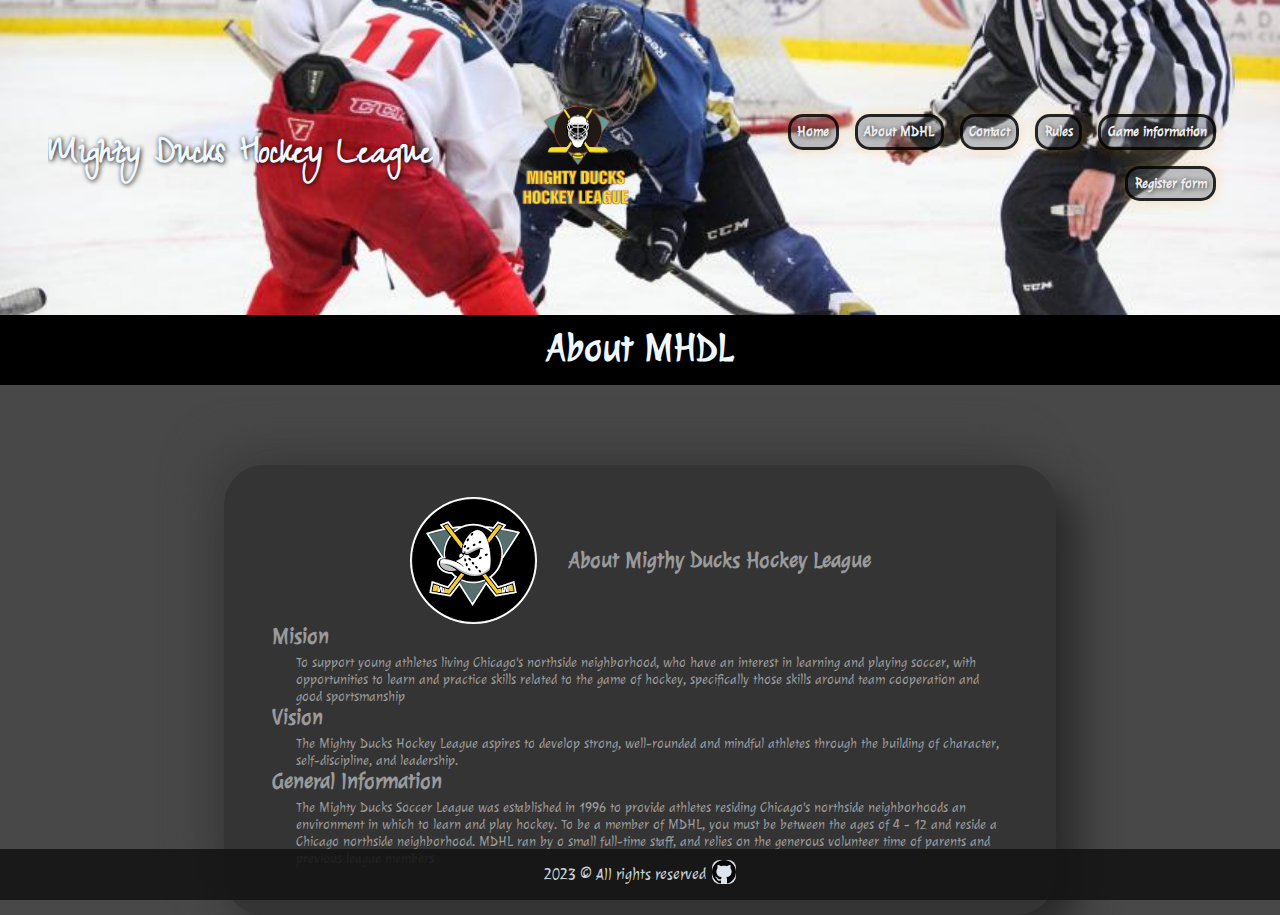
==== commit 86f58073: "ultimos fixes" ====
--- a/about.html
+++ b/about.html
@@ -60,7 +60,8 @@
     </section>
   </main>
   <footer>
-    <p>Todos los derechos reservados &copy;</p>
+    <p>2023 &copy; All rights reserved <a href="https://github.com/Kapee87" target="_blank" rel="noopener noreferrer">
+        <img src="./assets/github.svg" alt=""></a> </p>
   </footer>
 </body>
 
--- a/style/style.css
+++ b/style/style.css
@@ -28,6 +28,7 @@
   align-items: center;
   gap: 1rem;
   animation: banner 5s infinite alternate-reverse ease-in-out;
+  overflow: hidden;
 }
 header:hover {
   height: 35vh;
@@ -50,9 +51,11 @@
 
 nav {
   width: 40vw;
+  overflow: hidden;
   display: flex;
   flex-wrap: wrap;
   gap: 1rem;
+  padding: 1rem;
   justify-content: flex-end;
 }
 
@@ -67,9 +70,10 @@
   text-shadow: rgba(0, 0, 0, 0.765) 1px 1px 5px;
   box-shadow: rgba(255, 166, 0, 0.265) 0px 0px 15px;
   transition: transform 1s;
-  border-radius: 30px;
+  border-radius: 15px;
   border: solid 3px rgba(0, 0, 0, 0.817);
   text-align: center;
+  padding: 0.5rem;
 }
 nav a:hover,
 .current:hover {
@@ -130,14 +134,13 @@
 }
 .contact a {
   color: rgb(109, 109, 248);
-  
-}
-
-.contactImgContainer{
+}
+
+.contactImgContainer {
   padding: 1.5rem;
 }
 
-.contactImgContainer img{
+.contactImgContainer img {
   min-width: 4rem;
   max-width: 9rem;
   width: 8vw;
@@ -359,13 +362,22 @@
   position: fixed;
   bottom: 0;
   background-color: #141414;
-  text-align: center;
   width: 100vw;
-  padding: 0.5rem;
+  padding: 0.7rem;
   opacity: 0.9;
+  display: flex;
+  justify-content: center;
 }
 footer p {
   color: rgba(240, 248, 255, 0.922);
+  display: flex;
+  align-items: center;
+  gap: .4rem;
+}
+footer p img {
+  width: 1.5rem;
+  border-radius: 0.5rem;
+  background-color: aliceblue;
 }
 
 @media screen and (max-width: 768px) {
@@ -378,7 +390,7 @@
     height: 50vh;
     flex-direction: column;
     width: 100vw;
-    padding: 0.5rem .1rem;
+    padding: 0.5rem 0.1rem;
     gap: 0;
   }
   header h1 {
@@ -413,12 +425,12 @@
     transform: scale(0.5);
   }
   .about {
-    font-size: .5rem;
+    font-size: 0.5rem;
     width: 85%;
     margin-bottom: 2.5rem;
   }
-  .about h2{
-    font-size: .7rem;
+  .about h2 {
+    font-size: 0.7rem;
     flex-direction: column-reverse;
     gap: 0;
   }
@@ -434,10 +446,11 @@
     font-size: 0.7rem;
     padding: 0.1rem;
   }
-  div label input, fieldset input {
+  div label input,
+  fieldset input {
     display: flex;
   }
-  .text_input{
+  .text_input {
     width: 6.5rem;
   }
   .name_container,
@@ -449,10 +462,10 @@
   fieldset legend {
     font-size: 1rem;
   }
-  .permission_info{
-    padding: .1rem;
-  }
-  .contact{
+  .permission_info {
+    padding: 0.1rem;
+  }
+  .contact {
     flex-direction: column;
   }
 }
@@ -549,38 +562,26 @@
 @keyframes fondo {
   0% {
     background: url(../assets/hockey_1.jpg);
-    background-size: cover;
-    background-repeat: no-repeat;
     background-position: 0 10rem;
   }
   15% {
     background: url(../assets/hockey_2.jpg);
-    background-size: cover;
-    background-repeat: no-repeat;
     background-position: 0 10rem;
   }
   35% {
     background: url(../assets/hockey_3.jpg);
-    background-size: cover;
-    background-repeat: no-repeat;
     background-position: 0 10rem;
   }
   50% {
     background: url(../assets/hockey_1.jpg);
-    background-size: cover;
-    background-repeat: no-repeat;
     background-position: 0 10rem;
   }
   75% {
     background: url(../assets/hockey_2.jpg);
-    background-size: cover;
-    background-repeat: no-repeat;
     background-position: 0 10rem;
   }
   100% {
     background: url(../assets/hockey_3.jpg);
-    background-size: cover;
-    background-repeat: no-repeat;
     background-position: 0 10rem;
   }
 }
@@ -640,10 +641,21 @@
   }
 }
 
-@keyframes send{
-  0%{transform: translateX(-50rem);}
-  25%{transform: translateX(-10rem);}
-  50%{transform: translateX(0rem);}
-  75%{transform: rotate(360deg);}
-  100%{transform: translateX(0); transform: rotate(0deg);}
-}+@keyframes send {
+  0% {
+    transform: translateX(-50rem);
+  }
+  25% {
+    transform: translateX(-10rem);
+  }
+  50% {
+    transform: translateX(0rem);
+  }
+  75% {
+    transform: rotate(360deg);
+  }
+  100% {
+    transform: translateX(0);
+    transform: rotate(0deg);
+  }
+}
